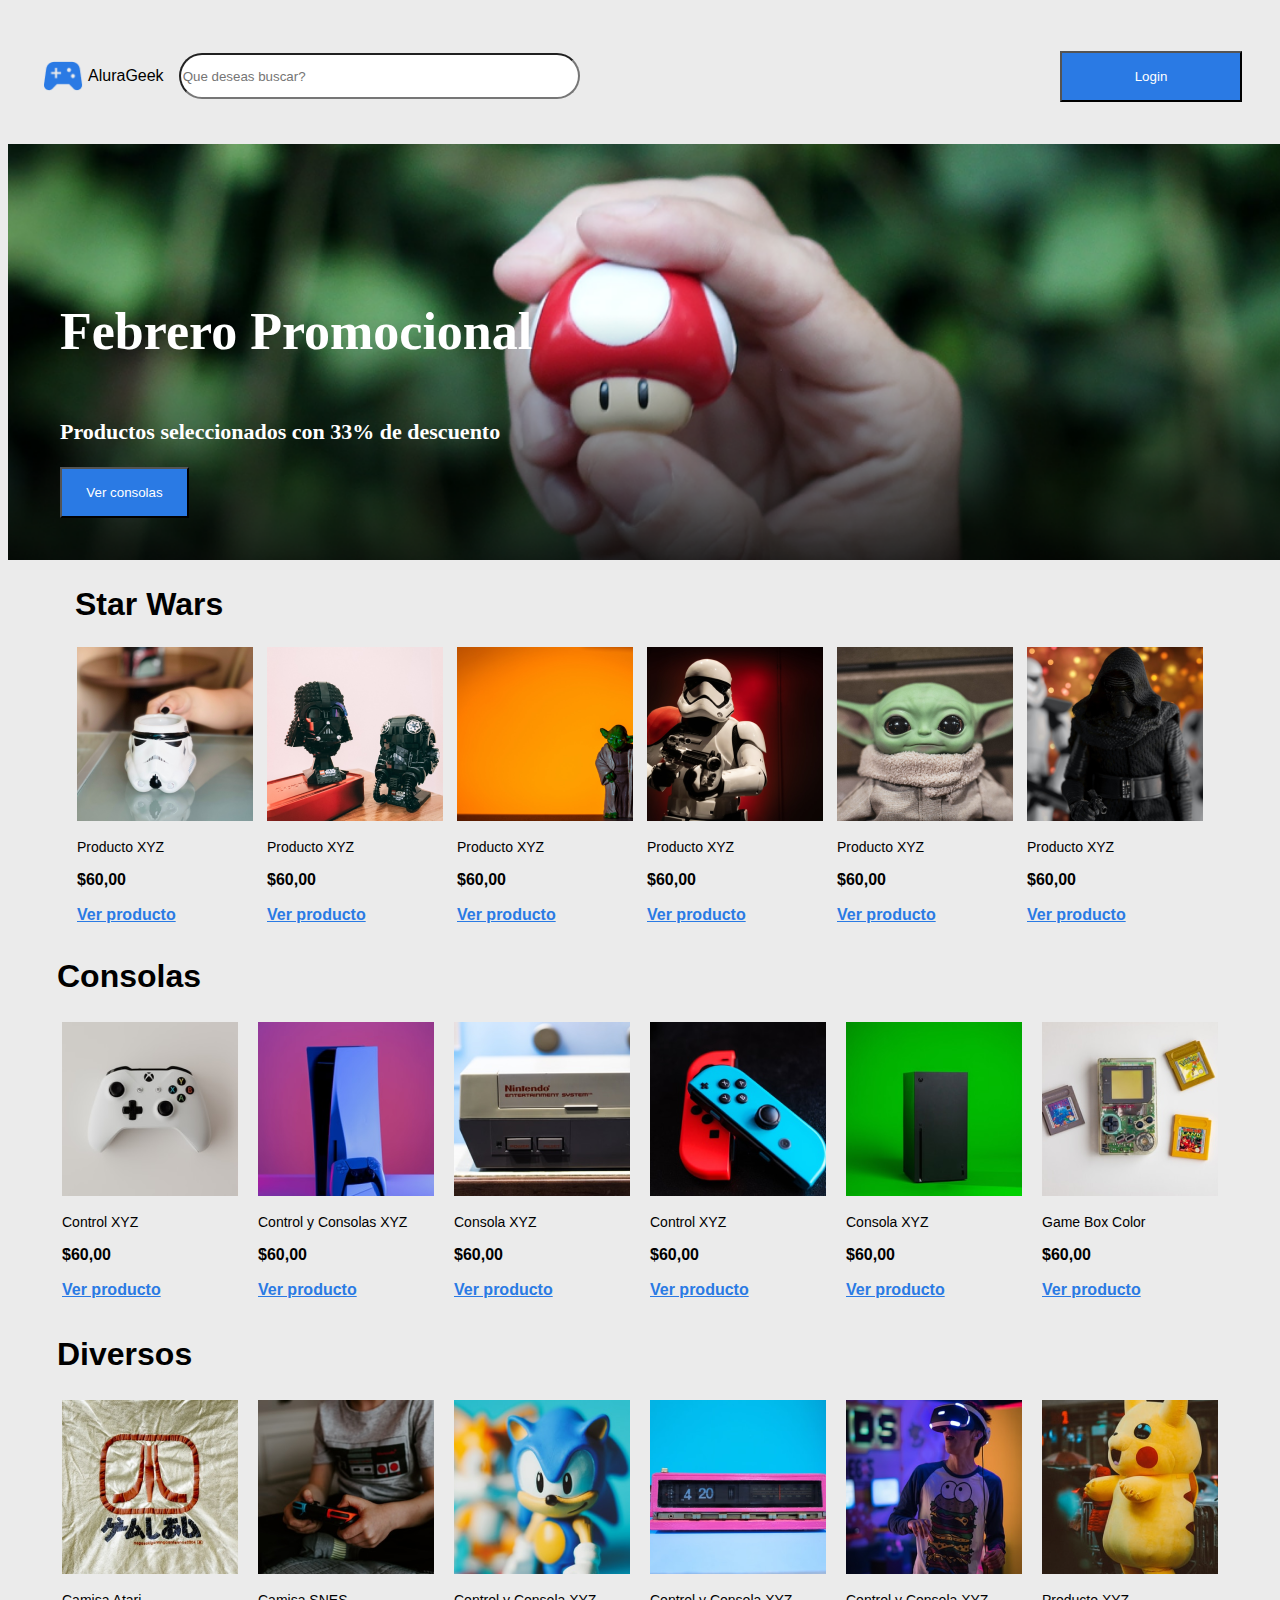
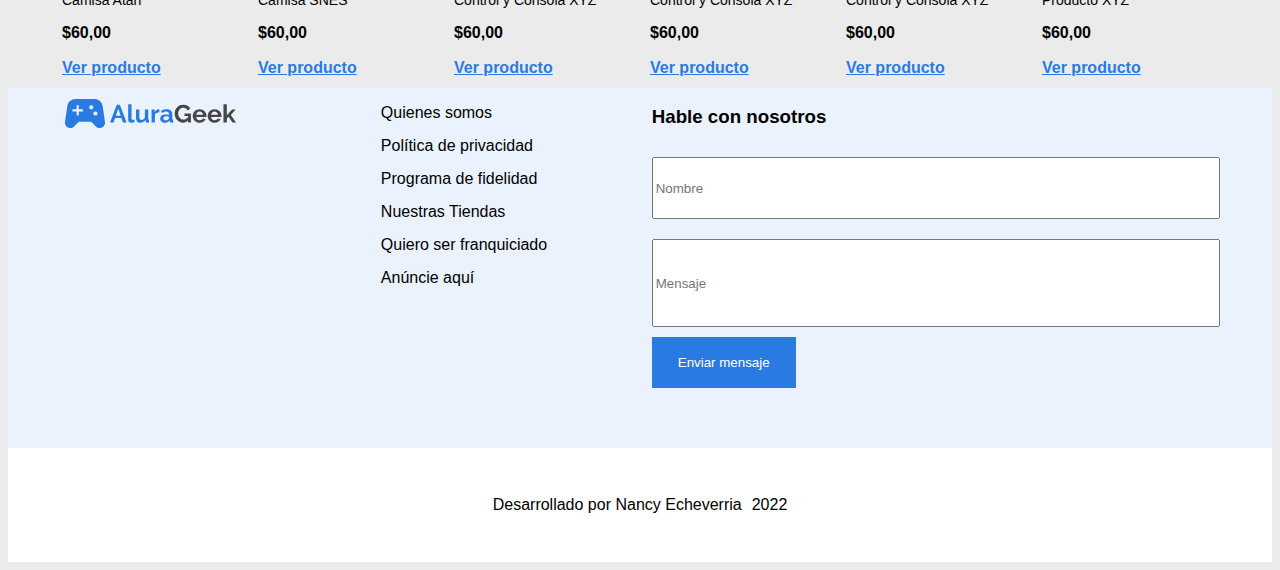
==== index.html @ bd2f94f9 "corrección de carpeta" ====
<!DOCTYPE html>
<html lang="en">

<head>
    <meta charset="UTF-8">
    <meta http-equiv="X-UA-Compatible" content="IE=edge">
    <meta name="viewport" content="width=device-width, initial-scale=1.0">
    <link rel="stylesheet" href="style.css">
    <link rel="stylesheet" href="./Css/populares.css">
    <link rel="stylesheet" href="./Css/contacto.css">
    <link rel="stylesheet" href="./Css/rodapie.css">
    <title>Alura Geek</title>
</head>

<body>
    <header>
        <section class="encabezado">
            <div class="encabezado__logo">
                <img src="./assets/logo.png" alt="">
                <p>Alura</p>
                <p>Geek</p>
                <input type="text" placeholder="Que deseas buscar?">
            </div>
            <a href="http://127.0.0.1:5500/login.html"><button class="btn-login">Login</button></a>

        </section>
    </header>

    <main>
        <section class="destaque">
            <div class="destaque__informacion">
                <h1>Febrero Promocional</h1>
                <p>Productos seleccionados con 33% de descuento</p>
                <button>Ver consolas</button>

        </section>

        <section class="populares">

            <div class="juegos">
                <article class="starwars">
                    <h1>Star Wars</h1>
                    <div class="starwars-producto">
                        <img class="populares__img" src="./assets/canecasw.png" alt="">
                        <p class="producto">Producto XYZ</p>
                        <p><strong>$60,00</strong></p>
                        <a href="#" class="ver-producto">Ver producto</a>
                    </div>
                </article>

                <article class="starwars">
                    <div class="starwars-producto">
                        <img class="populares__img" src="./assets/legosw.png" alt="">
                        <p class="producto">Producto XYZ</p>
                        <p><strong>$60,00</strong></p>
                        <a href="#" class="ver-producto">Ver producto</a>
                    </div>
                </article>

                <article class="starwars">
                    <div class="starwars-producto">
                        <img class="populares__img" src="./assets/yoda.png" alt="">
                        <p class="producto">Producto XYZ</p>
                        <p><strong>$60,00</strong></p>
                        <a href="#" class="ver-producto">Ver producto</a>
                    </div>
                </article>

                <article class="starwars">
                    <div class="starwars-producto">
                        <img class="populares__img" src="./assets/stormtropper.png" alt="">
                        <p class="producto">Producto XYZ</p>
                        <p><strong>$60,00</strong></p>
                        <a href="#" class="ver-producto">Ver producto</a>
                    </div>
                </article>

                <article class="starwars">
                    <div class="starwars-producto">
                        <img class="populares__img" src="./assets/babyyoda.png" alt="">
                        <p class="producto">Producto XYZ</p>
                        <p><strong>$60,00</strong></p>
                        <a href="#" class="ver-producto">Ver producto</a>
                    </div>
                </article>


                <article class="starwars">
                    <div class="starwars-producto">
                        <img class="populares__img" src="./assets/mandalorian.png" alt="">
                        <p class="producto">Producto XYZ</p>
                        <p><strong>$60,00</strong></p>
                        <a href="#" class="ver-producto">Ver producto</a>
                    </div>
                </article>
            </div>
            <div class="consolas">
                <article class="consolas-producto">
                    <h1>Consolas</h1>
                    <div class="contenido">
                        <img src="./assets/jsxbox.png" alt="">
                        <p class="producto">Control XYZ</p>
                        <p><strong>$60,00</strong></p>
                        <a href="#" class="ver-producto">Ver producto</a>
                    </div>
                </article>

                <article class="consolas-producto">
                    <div class="contenido">
                        <img src="./assets/ps5.png" alt="">
                        <p class="producto">Control y Consolas XYZ</p>
                        <p><strong>$60,00</strong></p>
                        <a href="#" class="ver-producto">Ver producto</a>
                    </div>
                </article>

                <article class="consolas-producto">
                    <div class="contenido">
                        <img src="./assets/snes.png" alt="">
                        <p class="producto">Consola XYZ</p>
                        <p><strong>$60,00</strong></p>
                        <a href="#" class="ver-producto">Ver producto</a>
                    </div>
                </article>

                <article class="consolas-producto">
                    <div class="contenido">
                        <img src="./assets/consolas-4.png" alt="">
                        <p class="producto">Control XYZ</p>
                        <p><strong>$60,00</strong></p>
                        <a href="#" class="ver-producto">Ver producto</a>
                    </div>
                </article>

                <article class="consolas-producto">
                    <div class="contenido">
                        <img src="./assets/consolas-5.png" alt="">
                        <p class="producto">Consola XYZ</p>
                        <p><strong>$60,00</strong></p>
                        <a href="#" class="ver-producto">Ver producto</a>
                    </div>
                </article>

                <article class="consolas-producto">
                    <div class="contenido">
                        <img src="./assets/consolas-6.png" alt="">
                        <p class="producto">Game Box Color</p>
                        <p><strong>$60,00</strong></p>
                        <a href="#" class="ver-producto">Ver producto</a>
                    </div>
                </article>
            </div>

            <div class="diversos">
                <article class="diversos-productos">
                    <h1>Diversos</h1>
                    <div class="contenido">
                        <img src="./assets/atari.png" alt="">
                        <p class="producto">Camisa Atari</p>
                        <p><strong>$60,00</strong></p>
                        <a href="#" class="ver-producto">Ver producto</a>
                    </div>
                </article>
            
                <article class="diversos-productos">
                    <div class="contenido">
                        <img src="./assets/camisasnes.png" alt="">
                        <p class="producto">Camisa SNES</p>
                        <p><strong>$60,00</strong></p>
                        <a href="#" class="ver-producto">Ver producto</a>
                    </div>
                </article>

                <article class="diversos-productos">
                    <div class="contenido">
                        <img src="./assets/sonic.png" alt="">
                        <p class="producto">Control y Consola XYZ</p>
                        <p><strong>$60,00</strong></p>
                        <a href="#" class="ver-producto">Ver producto</a>
                    </div>
                </article>

                <article class="diversos-productos">
                    <div class="contenido">
                        <img src="./assets/relogio.png" alt="">
                        <p class="producto">Control y Consola XYZ</p>
                        <p><strong>$60,00</strong></p>
                        <a href="#" class="ver-producto">Ver producto</a>
                    </div>
                </article>

                <article class="diversos-productos">
                    <div class="contenido">
                        <img src="./assets/vr.png" alt="">
                        <p class="producto">Control y Consola XYZ</p>
                        <p><strong>$60,00</strong></p>
                        <a href="#" class="ver-producto">Ver producto</a>
                    </div>
                </article>

                <article class="diversos-productos">
                    <div class="contenido">
                        <img src="./assets/pikachu.png" alt="">
                        <p class="producto">Producto XYZ</p>
                        <p><strong>$60,00</strong></p>
                        <a href="#" class="ver-producto">Ver producto</a>
                    </div>
                </article>
            </div>
        </section>

        <section class="formulario">
            <div class="formulario__logo">
            <img src="./assets/Logo.svg" alt="">
        </div>
            <ul class="formulario__lista">
                <li class="formulario__items">Quienes somos</li>
            <li class="formulario__items">Política de privacidad</li>
            <li class="formulario__items" >Programa de fidelidad</li>
            <li class="formulario__items">Nuestras Tiendas</li>
            <li class="formulario__items">Quiero ser franquiciado</li>
            <li class="formulario__items">Anúncie aquí</li>
        </ul>
        <form action="" class="formulario__contacto">
        <h3>Hable con nosotros</h3>
        <input class="nombre" type="text" placeholder="Nombre">
        <input class="mensaje" type="text" placeholder="Mensaje">
        <button class="btn-enviar">Enviar mensaje</button>
    </form>
        </section>

    </main>

    <footer class="rodapie">
        <p class="rodapie__texto">Desarrollado por Nancy Echeverria</p>
            <p>2022</p> 
    </footer>

</body>

</html>
---- style.css ----
:root{
    --bg-color: #ebebeb;
    --input-placeholder: #d4d4d4;
    --input-bg: #efefef;
    --texto-destaque: #ffff;
    --azul-destaque: #2a7ae4;
    --bg-contacto: #eaf2fd;
    font-family: "Releway", sans-serif;
}

.encabezado{
    background-color: var(--bg-color);
    align-items: center;
    display: flex;
    justify-content: space-between;
    padding: 30px;
}
.encabezado__logo{
    align-items: center;
    display: flex;
    width: 600px;   
}

.encabezado__logo img{
    margin: 5px;
    height: 29.17px;
    width: 40.02px;
}

.encabezado__logo input{
    margin: 15px;
    width: 393px;
    height: 40px;
    border-radius: 30px;
}

.btn-login{
    background-color: var(--azul-destaque);
    color: white;
    width: 182px;
    height: 51px;
}

.destaque{
    background: url(./assets/banner-image.png) center/ cover no-repeat;
    align-items: center;
    display: flex;
    flex-direction: column;
    justify-content: flex-end;
    height: 352px;
    width: 1240px;
    padding: 32px;
    gap: 16px;
}

.destaque__informacion{
    display: flex;
    flex-direction: column;
    justify-content: flex-end;
    width: 1200px;
    height: 352px;
    padding: 10px;
}
 
.destaque h1{
    font-weight: 700;
    font-size: 52px;
    font-family: 'Raleway';
    font-style: normal;
    line-height: 61px;
    color: var(--texto-destaque);
   
}

.destaque p{
    font-family: 'Raleway';
    font-style: normal;
    font-weight: 700;
    font-size: 22px;
    line-height: 26px;
    color: var(--texto-destaque);
}

.destaque button{
    width: 129px;
    height: 51px;
    background-color: var(--azul-destaque);
    color: white;
    
}
---- Css/populares.css ----
body {
    background-color: var(--bg-color);
}

.populares {
    display: flex;
    padding: 0px 40px;
    flex-direction: column;
}

.juegos {
    display: flex;
    justify-content: center;
}

.starwars {
    display: flex;
    flex-direction: column;
    justify-content: end;
    margin: 5px;
}

.populares__img {
    width: 176px;
    height: 174px;
}

.starwars-producto {
    padding: 2px;

}

.producto {
    font-weight: 500;
    font-size: 14px;
    line-height: 16.44px;
}

strong {
    font-weight: 700;
    font-size: 16px;
    line-height: 18.78px;
}

.ver-producto {

    font-weight: 700;
    font-size: 16px;
    line-height: 18.78px;
    color: var(--azul-destaque);
}

.consolas {
    display: flex;
    justify-content: center;
}

.consolas-producto {
    display: flex;
    flex-direction: column;
    justify-content: end;
    margin: 5px;
}

.contenido {
    padding: 2px;
}

.diversos {
    display: flex;
    justify-content: center;
}

.diversos-productos {
    display: flex;
    flex-direction: column;
    justify-content: end;
    margin: 5px;
}

.contenido {
    padding: 5px;
}
---- Css/contacto.css ----
.formulario {
    background-color: var(--bg-contacto);
    display: flex;
    justify-content: space-around;
    height: 360px;
}

.formulario__items {
    list-style: none;
    margin-bottom: 15px;
}

.formulario__contacto {
    display: flex;
    flex-direction: column;
}

.formulario__contacto input {
    margin: 10px 0px;
}

.nombre {
    width: 560px;
    height: 56px;
}

.mensaje {
    width: 560px;
    height: 82px;
}

.btn-enviar {
    border: none;
    background-color: var(--azul-destaque);
    color: white;
    padding: 16px;
    width: 144px;
    height: 51px;
}
---- Css/rodapie.css ----
.rodapie {
    background: #FFFFFF;
    align-items: center;
    display: flex;
    flex-direction: row;
    justify-content: center;
    padding: 32px;
    gap: 10px;

}

.rodapie__texto {
    font-weight: 500;
    font-size: 16px;
    line-height: 18.78px;
}
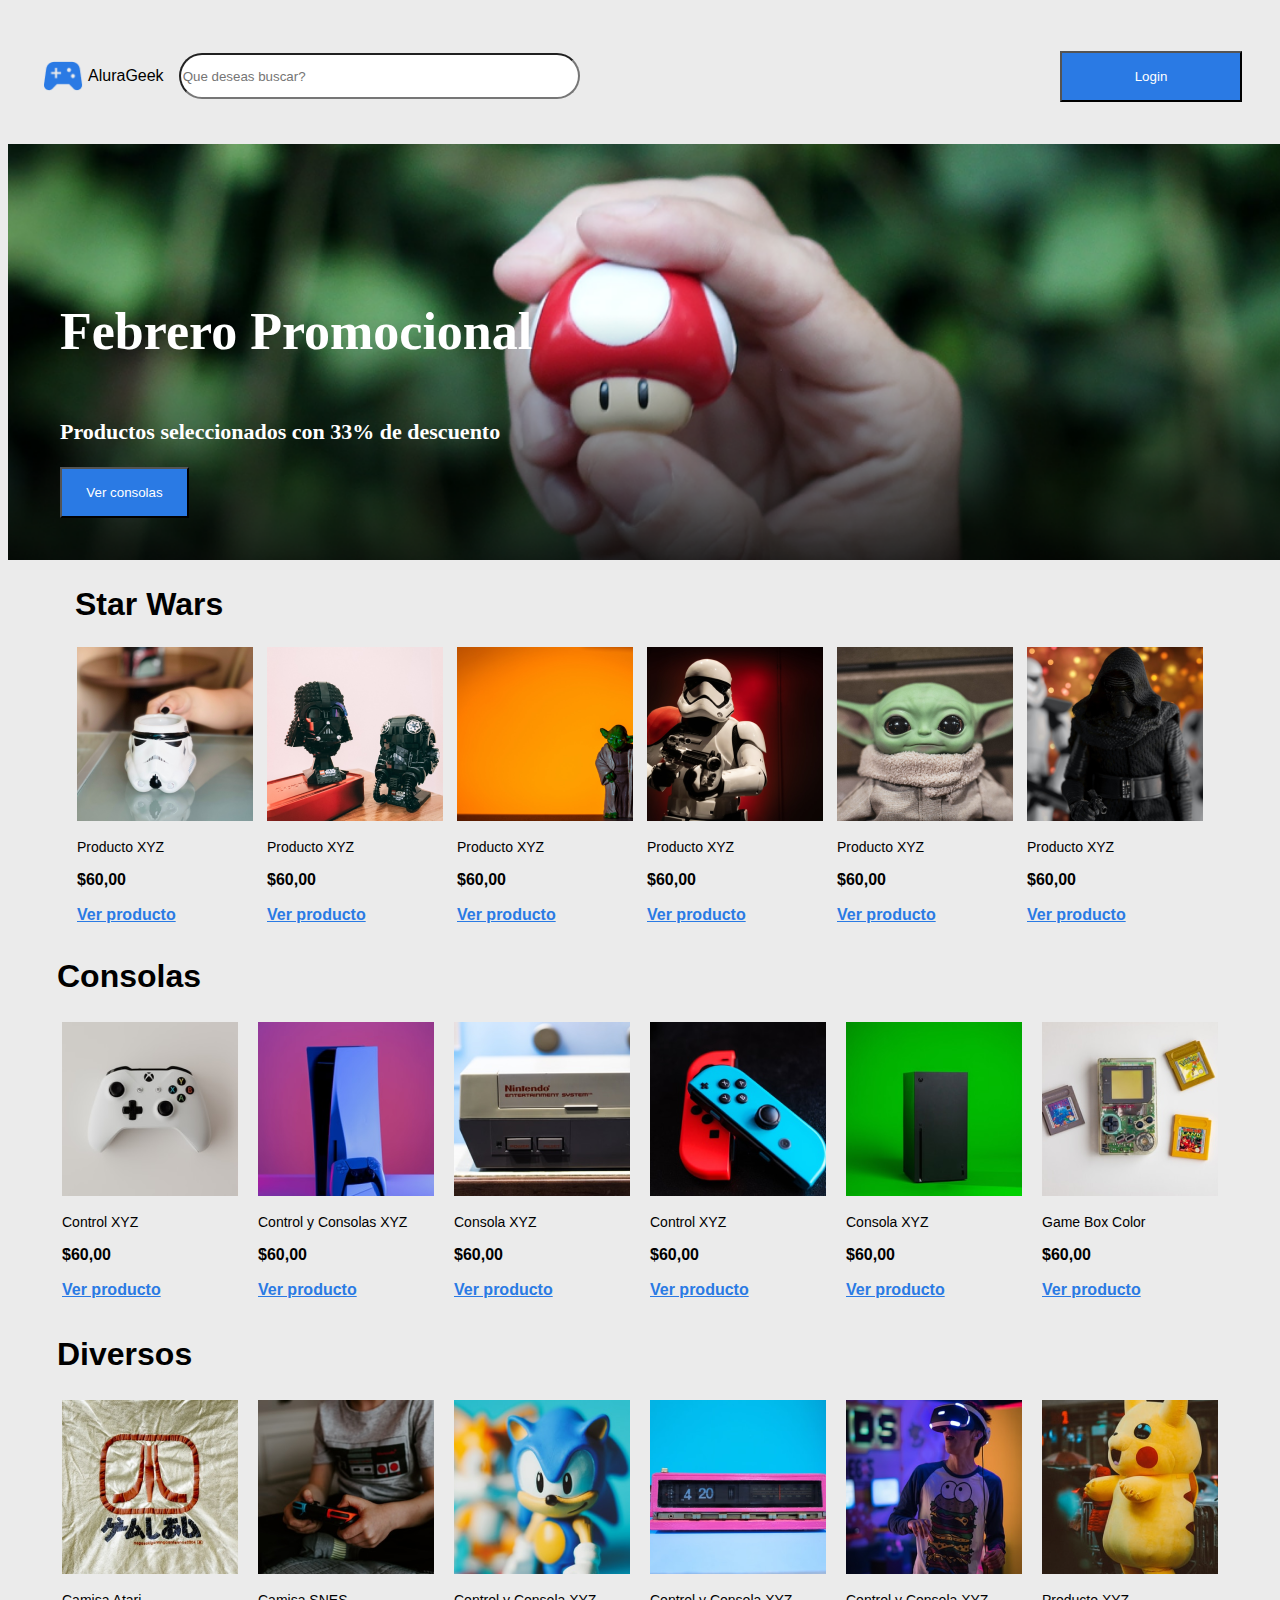
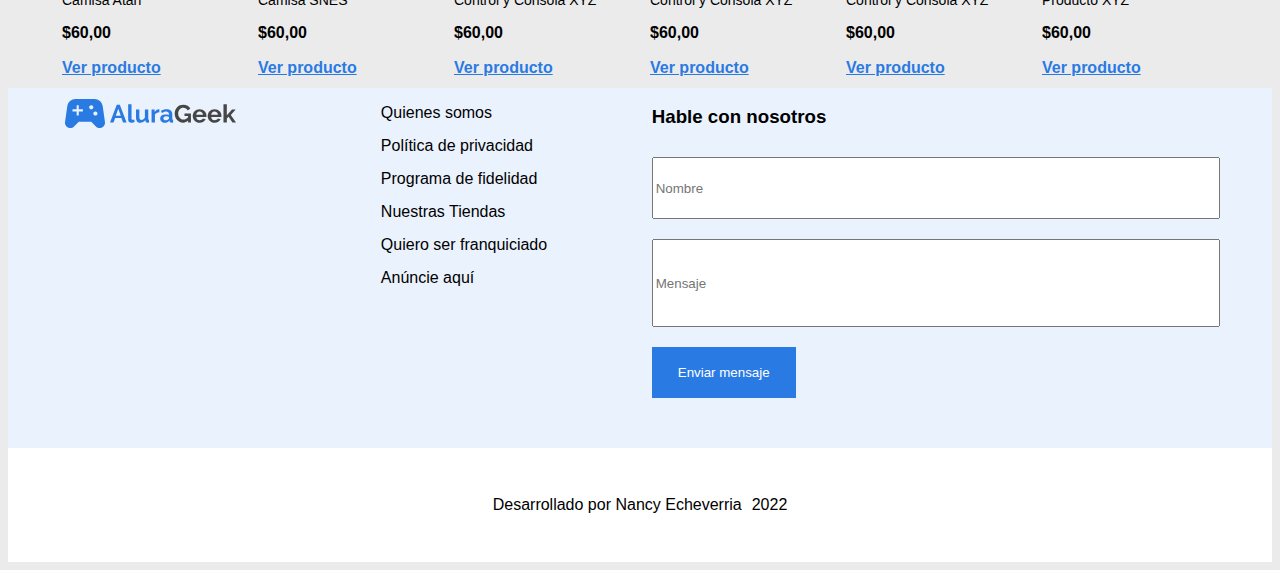
==== commit 97ee1623: "validaciones iniciar sesión y validaciones formulario login" ====
--- a/index.html
+++ b/index.html
@@ -9,6 +9,7 @@
     <link rel="stylesheet" href="./Css/populares.css">
     <link rel="stylesheet" href="./Css/contacto.css">
     <link rel="stylesheet" href="./Css/rodapie.css">
+    <link rel="stylesheet" href="./Css/validaiones.css">
     <title>Alura Geek</title>
 </head>
 
@@ -21,7 +22,7 @@
                 <p>Geek</p>
                 <input type="text" placeholder="Que deseas buscar?">
             </div>
-            <a href="http://127.0.0.1:5500/login.html"><button class="btn-login">Login</button></a>
+            <a href="http://127.0.0.1:5500/Challenge-E-commerce2/login.html"><button class="btn-login">Login</button></a>
 
         </section>
     </header>
@@ -31,7 +32,7 @@
             <div class="destaque__informacion">
                 <h1>Febrero Promocional</h1>
                 <p>Productos seleccionados con 33% de descuento</p>
-                <button>Ver consolas</button>
+                <a href="#consolas"><button>Ver consolas</button></a>
 
         </section>
 
@@ -94,7 +95,7 @@
                     </div>
                 </article>
             </div>
-            <div class="consolas">
+            <div class="consolas" id="consolas">
                 <article class="consolas-producto">
                     <h1>Consolas</h1>
                     <div class="contenido">
@@ -223,9 +224,15 @@
         </ul>
         <form action="" class="formulario__contacto">
         <h3>Hable con nosotros</h3>
-        <input class="nombre" type="text" placeholder="Nombre">
-        <input class="mensaje" type="text" placeholder="Mensaje">
-        <button class="btn-enviar">Enviar mensaje</button>
+        <div>
+        <input class="nombre" type="text" placeholder="Nombre" data-tipo="nombre" pattern="[A-Z, a-z]{4,40}" required> 
+        <span class="mensaje_error"></span>
+    </div>
+    <div>
+        <input class="mensaje" type="text" placeholder="Mensaje" data-tipo="mensaje" pattern="[A-Z, a-z, 0-9, $]{4,120}" required>
+        <span class="mensaje_error"></span>
+    </div>
+        <button  class="btn-enviar" type="submit">Enviar mensaje</button>
     </form>
         </section>
 
@@ -235,7 +242,7 @@
         <p class="rodapie__texto">Desarrollado por Nancy Echeverria</p>
             <p>2022</p> 
     </footer>
-
+<script src="./validaciones/app.js" type="module"></script>
 </body>
 
 </html>--- a/Css/validaiones.css
+++ b/Css/validaiones.css
@@ -0,0 +1,18 @@
+.input-error{
+    display: flex;
+    flex-direction: column;
+    gap: 5px 0px 10px;
+
+}
+
+.input-error input{
+    border: 1px solid red;
+}
+
+.mensaje_error{
+    color: red;
+}
+
+.btn-enviar{
+    margin-top: 10px;
+}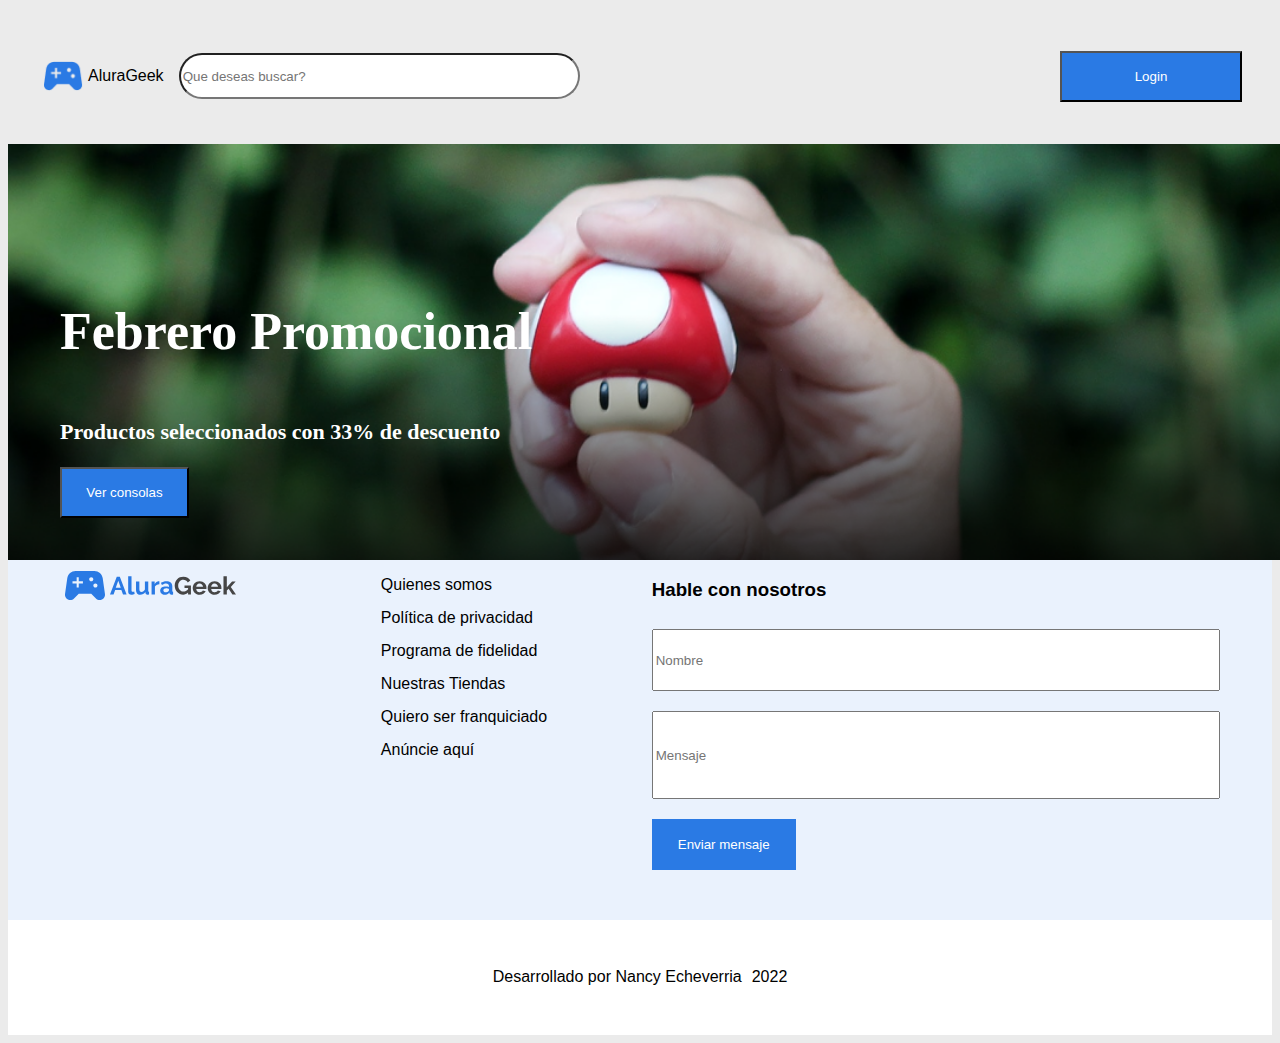
==== commit 64ae86ef: "Iniciando Crud con json" ====
--- a/index.html
+++ b/index.html
@@ -38,175 +38,19 @@
 
         <section class="populares">
 
-            <div class="juegos">
-                <article class="starwars">
-                    <h1>Star Wars</h1>
-                    <div class="starwars-producto">
-                        <img class="populares__img" src="./assets/canecasw.png" alt="">
-                        <p class="producto">Producto XYZ</p>
-                        <p><strong>$60,00</strong></p>
-                        <a href="#" class="ver-producto">Ver producto</a>
-                    </div>
-                </article>
+            <div class="juegos" data-juegos>
+             
 
-                <article class="starwars">
-                    <div class="starwars-producto">
-                        <img class="populares__img" src="./assets/legosw.png" alt="">
-                        <p class="producto">Producto XYZ</p>
-                        <p><strong>$60,00</strong></p>
-                        <a href="#" class="ver-producto">Ver producto</a>
-                    </div>
-                </article>
-
-                <article class="starwars">
-                    <div class="starwars-producto">
-                        <img class="populares__img" src="./assets/yoda.png" alt="">
-                        <p class="producto">Producto XYZ</p>
-                        <p><strong>$60,00</strong></p>
-                        <a href="#" class="ver-producto">Ver producto</a>
-                    </div>
-                </article>
-
-                <article class="starwars">
-                    <div class="starwars-producto">
-                        <img class="populares__img" src="./assets/stormtropper.png" alt="">
-                        <p class="producto">Producto XYZ</p>
-                        <p><strong>$60,00</strong></p>
-                        <a href="#" class="ver-producto">Ver producto</a>
-                    </div>
-                </article>
-
-                <article class="starwars">
-                    <div class="starwars-producto">
-                        <img class="populares__img" src="./assets/babyyoda.png" alt="">
-                        <p class="producto">Producto XYZ</p>
-                        <p><strong>$60,00</strong></p>
-                        <a href="#" class="ver-producto">Ver producto</a>
-                    </div>
-                </article>
-
-
-                <article class="starwars">
-                    <div class="starwars-producto">
-                        <img class="populares__img" src="./assets/mandalorian.png" alt="">
-                        <p class="producto">Producto XYZ</p>
-                        <p><strong>$60,00</strong></p>
-                        <a href="#" class="ver-producto">Ver producto</a>
-                    </div>
-                </article>
-            </div>
-            <div class="consolas" id="consolas">
-                <article class="consolas-producto">
-                    <h1>Consolas</h1>
-                    <div class="contenido">
-                        <img src="./assets/jsxbox.png" alt="">
-                        <p class="producto">Control XYZ</p>
-                        <p><strong>$60,00</strong></p>
-                        <a href="#" class="ver-producto">Ver producto</a>
-                    </div>
-                </article>
-
-                <article class="consolas-producto">
-                    <div class="contenido">
-                        <img src="./assets/ps5.png" alt="">
-                        <p class="producto">Control y Consolas XYZ</p>
-                        <p><strong>$60,00</strong></p>
-                        <a href="#" class="ver-producto">Ver producto</a>
-                    </div>
-                </article>
-
-                <article class="consolas-producto">
-                    <div class="contenido">
-                        <img src="./assets/snes.png" alt="">
-                        <p class="producto">Consola XYZ</p>
-                        <p><strong>$60,00</strong></p>
-                        <a href="#" class="ver-producto">Ver producto</a>
-                    </div>
-                </article>
-
-                <article class="consolas-producto">
-                    <div class="contenido">
-                        <img src="./assets/consolas-4.png" alt="">
-                        <p class="producto">Control XYZ</p>
-                        <p><strong>$60,00</strong></p>
-                        <a href="#" class="ver-producto">Ver producto</a>
-                    </div>
-                </article>
-
-                <article class="consolas-producto">
-                    <div class="contenido">
-                        <img src="./assets/consolas-5.png" alt="">
-                        <p class="producto">Consola XYZ</p>
-                        <p><strong>$60,00</strong></p>
-                        <a href="#" class="ver-producto">Ver producto</a>
-                    </div>
-                </article>
-
-                <article class="consolas-producto">
-                    <div class="contenido">
-                        <img src="./assets/consolas-6.png" alt="">
-                        <p class="producto">Game Box Color</p>
-                        <p><strong>$60,00</strong></p>
-                        <a href="#" class="ver-producto">Ver producto</a>
-                    </div>
-                </article>
+          
             </div>
 
-            <div class="diversos">
-                <article class="diversos-productos">
-                    <h1>Diversos</h1>
-                    <div class="contenido">
-                        <img src="./assets/atari.png" alt="">
-                        <p class="producto">Camisa Atari</p>
-                        <p><strong>$60,00</strong></p>
-                        <a href="#" class="ver-producto">Ver producto</a>
-                    </div>
-                </article>
+            <div class="consolas" id="consolas" data-consolas>
+
             
-                <article class="diversos-productos">
-                    <div class="contenido">
-                        <img src="./assets/camisasnes.png" alt="">
-                        <p class="producto">Camisa SNES</p>
-                        <p><strong>$60,00</strong></p>
-                        <a href="#" class="ver-producto">Ver producto</a>
-                    </div>
-                </article>
+            </div>
 
-                <article class="diversos-productos">
-                    <div class="contenido">
-                        <img src="./assets/sonic.png" alt="">
-                        <p class="producto">Control y Consola XYZ</p>
-                        <p><strong>$60,00</strong></p>
-                        <a href="#" class="ver-producto">Ver producto</a>
-                    </div>
-                </article>
-
-                <article class="diversos-productos">
-                    <div class="contenido">
-                        <img src="./assets/relogio.png" alt="">
-                        <p class="producto">Control y Consola XYZ</p>
-                        <p><strong>$60,00</strong></p>
-                        <a href="#" class="ver-producto">Ver producto</a>
-                    </div>
-                </article>
-
-                <article class="diversos-productos">
-                    <div class="contenido">
-                        <img src="./assets/vr.png" alt="">
-                        <p class="producto">Control y Consola XYZ</p>
-                        <p><strong>$60,00</strong></p>
-                        <a href="#" class="ver-producto">Ver producto</a>
-                    </div>
-                </article>
-
-                <article class="diversos-productos">
-                    <div class="contenido">
-                        <img src="./assets/pikachu.png" alt="">
-                        <p class="producto">Producto XYZ</p>
-                        <p><strong>$60,00</strong></p>
-                        <a href="#" class="ver-producto">Ver producto</a>
-                    </div>
-                </article>
+            <div class="diversos" data-diversos>
+             
             </div>
         </section>
 
@@ -245,4 +89,8 @@
 <script src="./validaciones/app.js" type="module"></script>
 </body>
 
-</html>+</html>
+
+<script src="./controller/juegos-controller.js" type="module"></script>
+<script src="./controller/consolas-controller/consola-controller.js" type="module"></script>
+<script src="./controller/diversos-controller/diversos-controller.js" type="module"></script>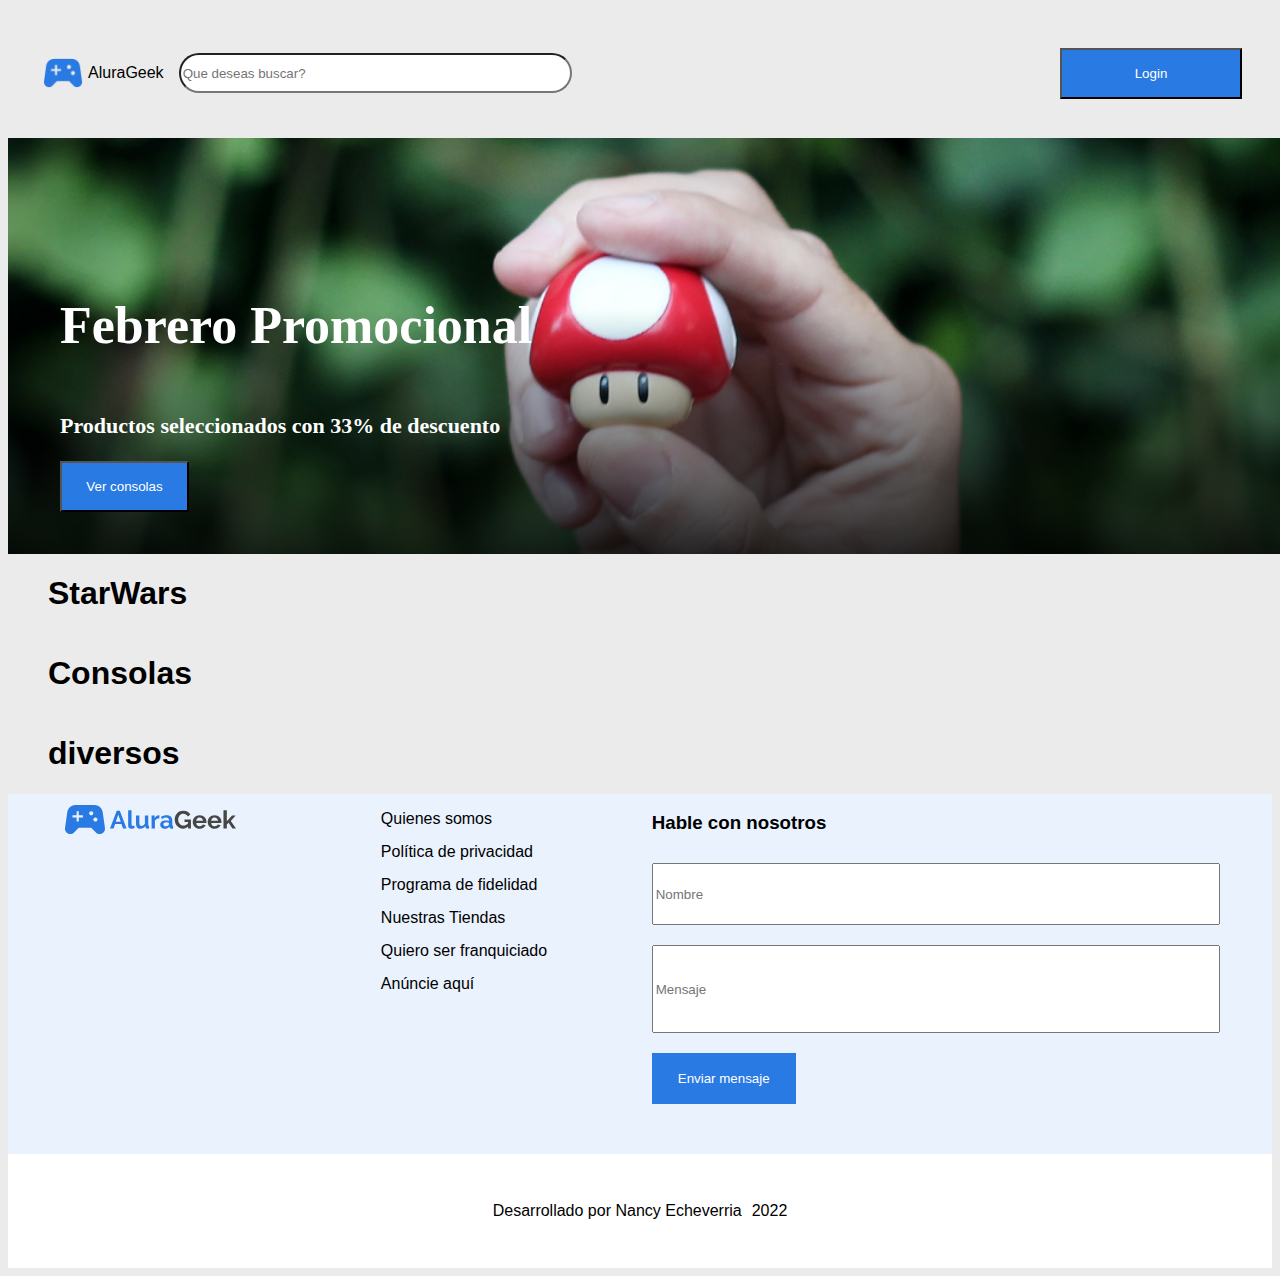
==== commit 98589453: "Barra de búsqueda- Crud" ====
--- a/index.html
+++ b/index.html
@@ -10,9 +10,10 @@
     <link rel="stylesheet" href="./Css/contacto.css">
     <link rel="stylesheet" href="./Css/rodapie.css">
     <link rel="stylesheet" href="./Css/validaiones.css">
+
     <title>Alura Geek</title>
+
 </head>
-
 <body>
     <header>
         <section class="encabezado">
@@ -20,7 +21,7 @@
                 <img src="./assets/logo.png" alt="">
                 <p>Alura</p>
                 <p>Geek</p>
-                <input type="text" placeholder="Que deseas buscar?">
+                <input type="search" name="buscador" class="buscar" id="buscador" placeholder="Que deseas buscar?" >
             </div>
             <a href="http://127.0.0.1:5500/Challenge-E-commerce2/login.html"><button class="btn-login">Login</button></a>
 
@@ -37,19 +38,22 @@
         </section>
 
         <section class="populares">
-
+            <h1>StarWars</h1>
             <div class="juegos" data-juegos>
+                
              
 
           
             </div>
-
+            <h1>Consolas</h1>
             <div class="consolas" id="consolas" data-consolas>
+                
 
             
             </div>
-
+            <h1>diversos</h1>
             <div class="diversos" data-diversos>
+               
              
             </div>
         </section>
@@ -69,11 +73,11 @@
         <form action="" class="formulario__contacto">
         <h3>Hable con nosotros</h3>
         <div>
-        <input class="nombre" type="text" placeholder="Nombre" data-tipo="nombre" pattern="[A-Z, a-z]{4,40}" required> 
+        <input class="nombre contacto" type="text" placeholder="Nombre" data-tipo="nombre" pattern="[A-Z, a-z]{4,40}" required> 
         <span class="mensaje_error"></span>
     </div>
     <div>
-        <input class="mensaje" type="text" placeholder="Mensaje" data-tipo="mensaje" pattern="[A-Z, a-z, 0-9, $]{4,120}" required>
+        <input class="mensaje contacto" type="text" placeholder="Mensaje" data-tipo="mensaje" pattern="[A-Z, a-z, 0-9, $]{4,120}" required>
         <span class="mensaje_error"></span>
     </div>
         <button  class="btn-enviar" type="submit">Enviar mensaje</button>
--- a/Css/populares.css
+++ b/Css/populares.css
@@ -13,16 +13,27 @@
     justify-content: center;
 }
 
-.starwars {
+.articulos {
     display: flex;
     flex-direction: column;
     justify-content: end;
     margin: 5px;
+    transition: all 500ms ease-out;
+    
 }
+
+
 
 .populares__img {
     width: 176px;
     height: 174px;
+  
+}
+
+.articulos:hover img {
+    width: 200px;
+    height: 200px;
+   
 }
 
 .starwars-producto {
@@ -55,7 +66,7 @@
     justify-content: center;
 }
 
-.consolas-producto {
+.articulos {
     display: flex;
     flex-direction: column;
     justify-content: end;
@@ -71,7 +82,7 @@
     justify-content: center;
 }
 
-.diversos-productos {
+.articulos {
     display: flex;
     flex-direction: column;
     justify-content: end;
